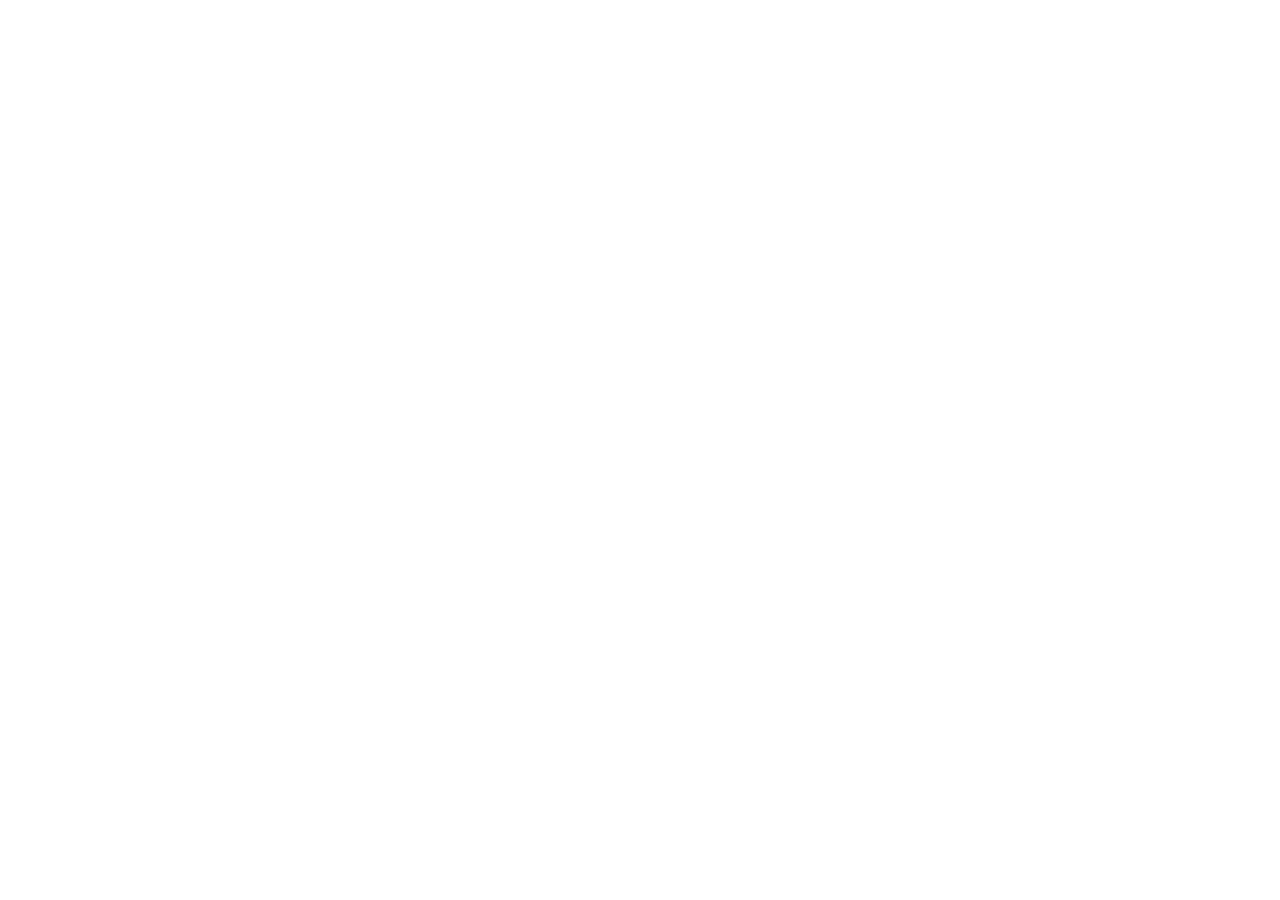
==== frontend/index.html @ 71fc3f84 "Clearer member removal for admins; TimeFrame app icon - Admins now get a member list under each grou" ====
<!doctype html>
<html lang="en">
  <head>
    <meta charset="UTF-8" />
    <link rel="icon" href="/favicon.ico" sizes="any" />
    <link rel="icon" type="image/svg+xml" href="/favicon.svg" />
    <link rel="apple-touch-icon" href="/apple-touch-icon.png" />
    <link rel="manifest" href="/manifest.webmanifest" />
    <meta name="theme-color" content="#5b5ff0" />
    <meta name="viewport" content="width=device-width, initial-scale=1.0" />
    <title>TimeFrame — Find Free Time</title>
  </head>
  <body>
    <div id="root"></div>
    <script type="module" src="/src/main.jsx"></script>
  </body>
</html>
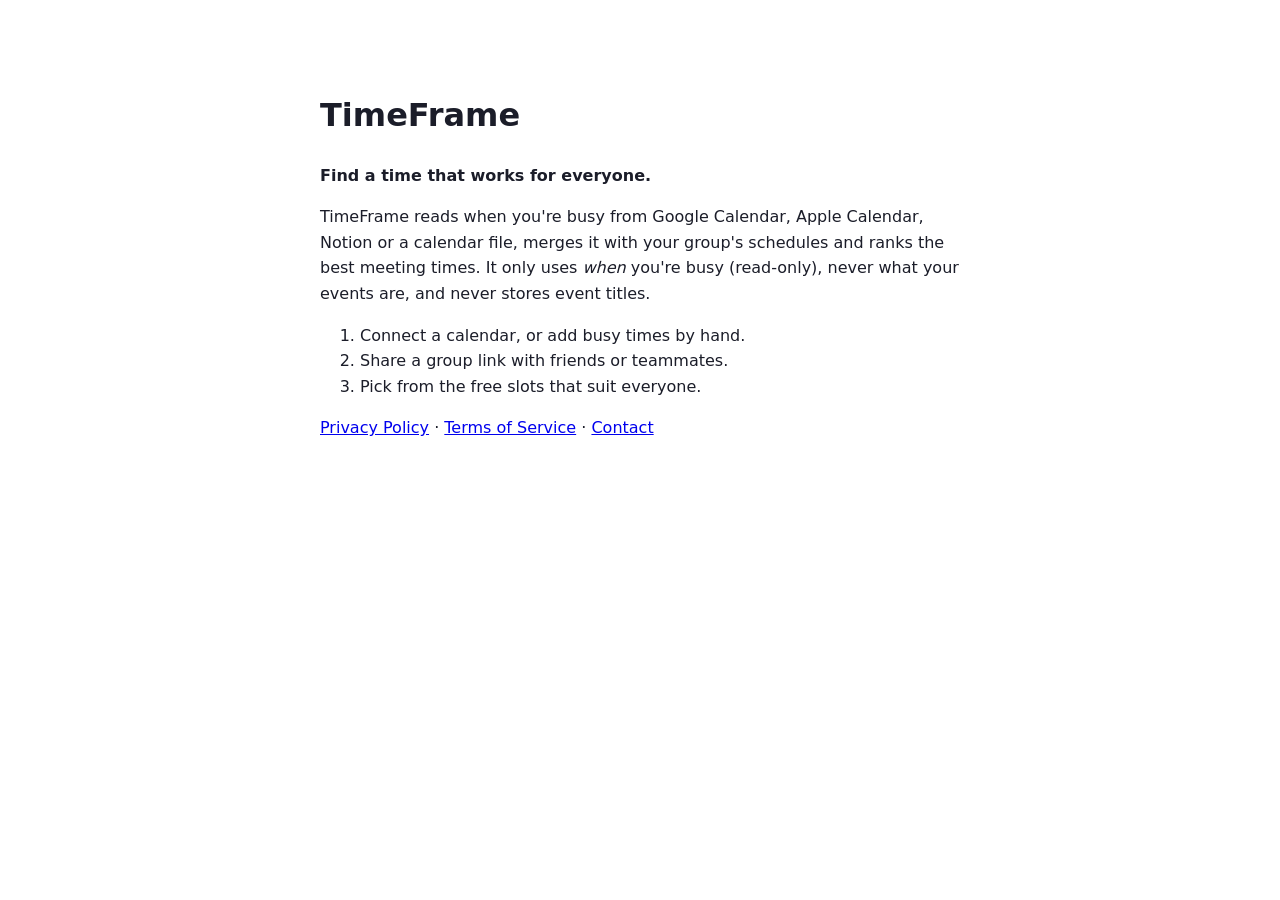
==== commit 023b1025: "Homepage HTML describes the app and links the privacy policy before any JavaScript runs Co-Authored-" ====
--- a/frontend/index.html
+++ b/frontend/index.html
@@ -9,9 +9,25 @@
     <meta name="theme-color" content="#5b5ff0" />
     <meta name="viewport" content="width=device-width, initial-scale=1.0" />
     <title>TimeFrame — Find Free Time</title>
+    <meta name="description" content="TimeFrame finds a time that works for everyone. Connect Google Calendar, Apple Calendar, Notion or a calendar file, share a group link, and get the best meeting times. It only sees when you're busy, never what your events are." />
   </head>
   <body>
-    <div id="root"></div>
+    <div id="root">
+      <!-- Shown before the app loads (and to anything that doesn't run JavaScript). React replaces it. -->
+      <main style="max-width:640px;margin:10vh auto;padding:0 1.25rem;font-family:system-ui,sans-serif;line-height:1.6;color:#1b1d29">
+        <h1>TimeFrame</h1>
+        <p><strong>Find a time that works for everyone.</strong></p>
+        <p>TimeFrame reads when you're busy from Google Calendar, Apple Calendar, Notion or a calendar file, merges it with
+          your group's schedules and ranks the best meeting times. It only uses <em>when</em> you're busy (read-only),
+          never what your events are, and never stores event titles.</p>
+        <ol>
+          <li>Connect a calendar, or add busy times by hand.</li>
+          <li>Share a group link with friends or teammates.</li>
+          <li>Pick from the free slots that suit everyone.</li>
+        </ol>
+        <p><a href="/privacy.html">Privacy Policy</a> · <a href="/terms.html">Terms of Service</a> · <a href="mailto:sam.esebor@gmail.com">Contact</a></p>
+      </main>
+    </div>
     <script type="module" src="/src/main.jsx"></script>
   </body>
 </html>
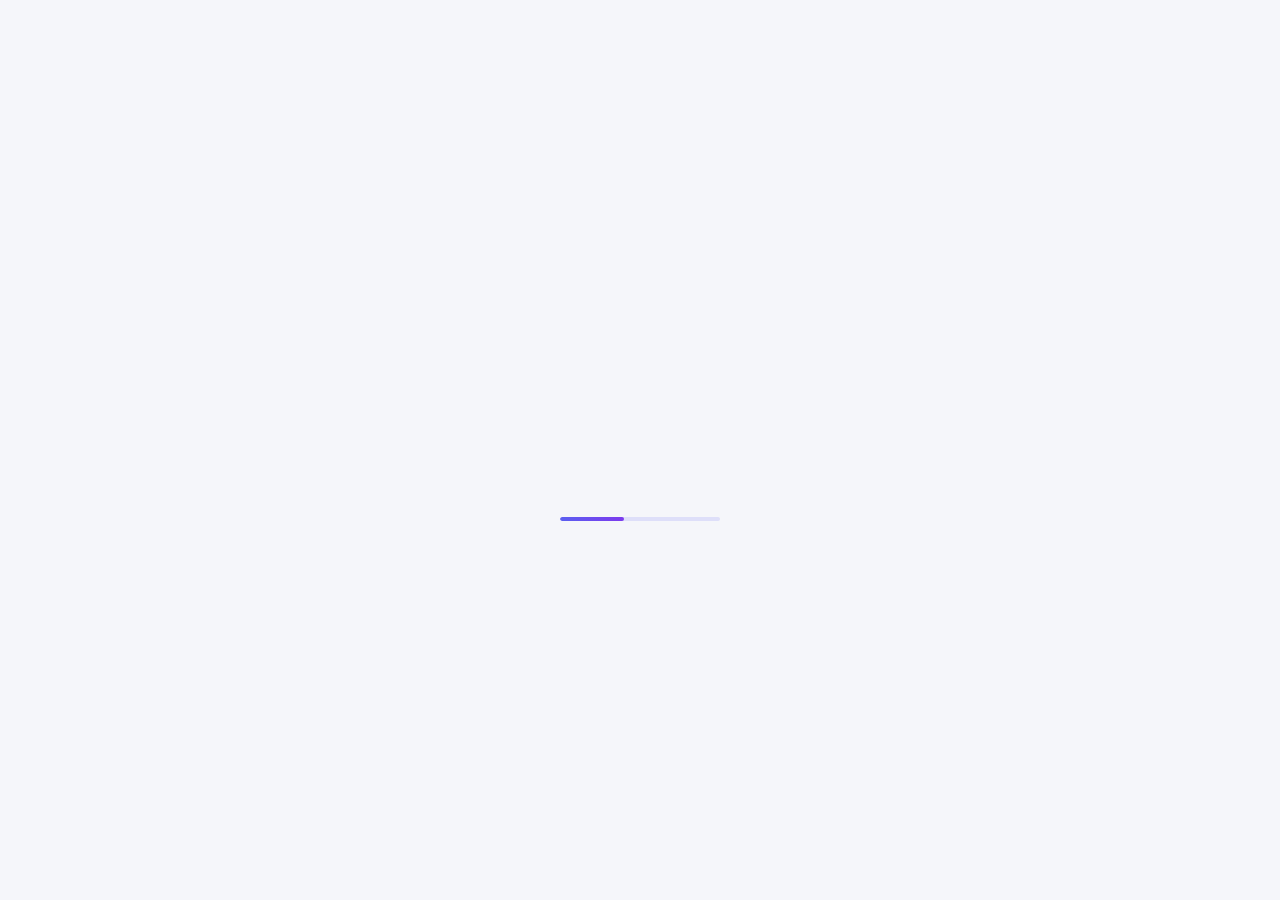
==== commit 3d251ace: "Loading screen: the TF logo draws itself with a sliding progress bar (no numbers); replaces the text" ====
--- a/frontend/index.html
+++ b/frontend/index.html
@@ -6,28 +6,56 @@
     <link rel="icon" type="image/svg+xml" href="/favicon.svg" />
     <link rel="apple-touch-icon" href="/apple-touch-icon.png" />
     <link rel="manifest" href="/manifest.webmanifest" />
+    <link rel="preconnect" href="https://fonts.googleapis.com" />
+    <link rel="preconnect" href="https://fonts.gstatic.com" crossorigin />
+    <link href="https://fonts.googleapis.com/css2?family=Inter:wght@400;500;600;700;800&display=swap" rel="stylesheet" />
     <meta name="theme-color" content="#5b5ff0" />
     <meta name="viewport" content="width=device-width, initial-scale=1.0" />
     <title>TimeFrame — Find Free Time</title>
     <meta name="description" content="TimeFrame finds a time that works for everyone. Connect Google Calendar, Apple Calendar, Notion or a calendar file, share a group link, and get the best meeting times. It only sees when you're busy, never what your events are." />
+    <style>
+      /* Loading screen (2026-11-20): shown instantly, before the app's code arrives; the app reuses it (Loader.jsx). */
+      html, body { margin: 0; background: #f5f6fa; }
+      @media (prefers-color-scheme: dark) { html, body { background: #14151f; } }
+      .tf-loader { position: fixed; inset: 0; z-index: 1000; display: flex; flex-direction: column; align-items: center; justify-content: center;
+        gap: 28px; background: #f5f6fa; transition: opacity .35s ease; }
+      @media (prefers-color-scheme: dark) { .tf-loader { background: #14151f; } }
+      .tf-loader.done { opacity: 0; pointer-events: none; }
+      .tf-mark { width: 150px; height: 150px; overflow: visible; margin-bottom: -40px; }
+      .tf-mark polygon { stroke: #5b5ff0; stroke-width: 1.1; stroke-linejoin: round; fill: #5b5ff0; fill-opacity: 0;
+        stroke-dasharray: 1; stroke-dashoffset: 1; animation: tf-draw 2.4s cubic-bezier(.65,0,.35,1) infinite; }
+      @keyframes tf-draw {
+        0%   { stroke-dashoffset: 1; fill-opacity: 0; }
+        45%  { stroke-dashoffset: 0; fill-opacity: 0; }
+        62%  { stroke-dashoffset: 0; fill-opacity: 1; }
+        85%  { stroke-dashoffset: 0; fill-opacity: 1; opacity: 1; }
+        100% { stroke-dashoffset: 0; fill-opacity: 1; opacity: 0; }
+      }
+      .tf-bar { width: 160px; height: 4px; border-radius: 999px; background: rgba(91,95,240,.15); overflow: hidden; }
+      .tf-bar span { display: block; height: 100%; width: 40%; border-radius: 999px; background: linear-gradient(90deg, #5b5ff0, #7c3aed);
+        animation: tf-slide 1.25s ease-in-out infinite; }
+      @keyframes tf-slide { 0% { transform: translateX(-110%); } 100% { transform: translateX(260%); } }
+      @media (prefers-reduced-motion: reduce) {
+        .tf-mark polygon { animation: none; stroke-dashoffset: 0; fill-opacity: 1; }
+        .tf-bar span { animation-duration: 3s; }
+      }
+    </style>
   </head>
   <body>
-    <div id="root">
-      <!-- Shown before the app loads (and to anything that doesn't run JavaScript). React replaces it. -->
+    <div id="boot-loader" class="tf-loader" role="status" aria-label="Loading TimeFrame">
+      <svg class="tf-mark" viewBox="0 0 64 64" aria-hidden="true"><polygon pathLength="1" points="1.28,16.73 39.82,16.73 35.45,24.73 28.00,24.73 32.55,32.36 38.18,24.73 43.27,16.73 62.72,16.73 54.90,24.73 46.72,24.73 44.18,31.09 48.54,31.09 42.54,36.54 38.36,36.91 32.36,47.27 17.28,24.73 9.28,24.73"/></svg>
+      <div class="tf-bar"><span></span></div>
+    </div>
+    <div id="root"></div>
+    <noscript>
       <main style="max-width:640px;margin:10vh auto;padding:0 1.25rem;font-family:system-ui,sans-serif;line-height:1.6;color:#1b1d29">
         <h1>TimeFrame</h1>
-        <p><strong>Find a time that works for everyone.</strong></p>
-        <p>TimeFrame reads when you're busy from Google Calendar, Apple Calendar, Notion or a calendar file, merges it with
-          your group's schedules and ranks the best meeting times. It only uses <em>when</em> you're busy (read-only),
-          never what your events are, and never stores event titles.</p>
-        <ol>
-          <li>Connect a calendar, or add busy times by hand.</li>
-          <li>Share a group link with friends or teammates.</li>
-          <li>Pick from the free slots that suit everyone.</li>
-        </ol>
+        <p><strong>Find a time that works for everyone.</strong> TimeFrame reads when you're busy from Google Calendar, Apple Calendar,
+          Notion or a calendar file, merges it with your group's schedules and ranks the best meeting times. It only uses when you're
+          busy (read-only), never what your events are. Turn on JavaScript to use it.</p>
         <p><a href="/privacy.html">Privacy Policy</a> · <a href="/terms.html">Terms of Service</a> · <a href="mailto:sam.esebor@gmail.com">Contact</a></p>
       </main>
-    </div>
+    </noscript>
     <script type="module" src="/src/main.jsx"></script>
   </body>
 </html>
